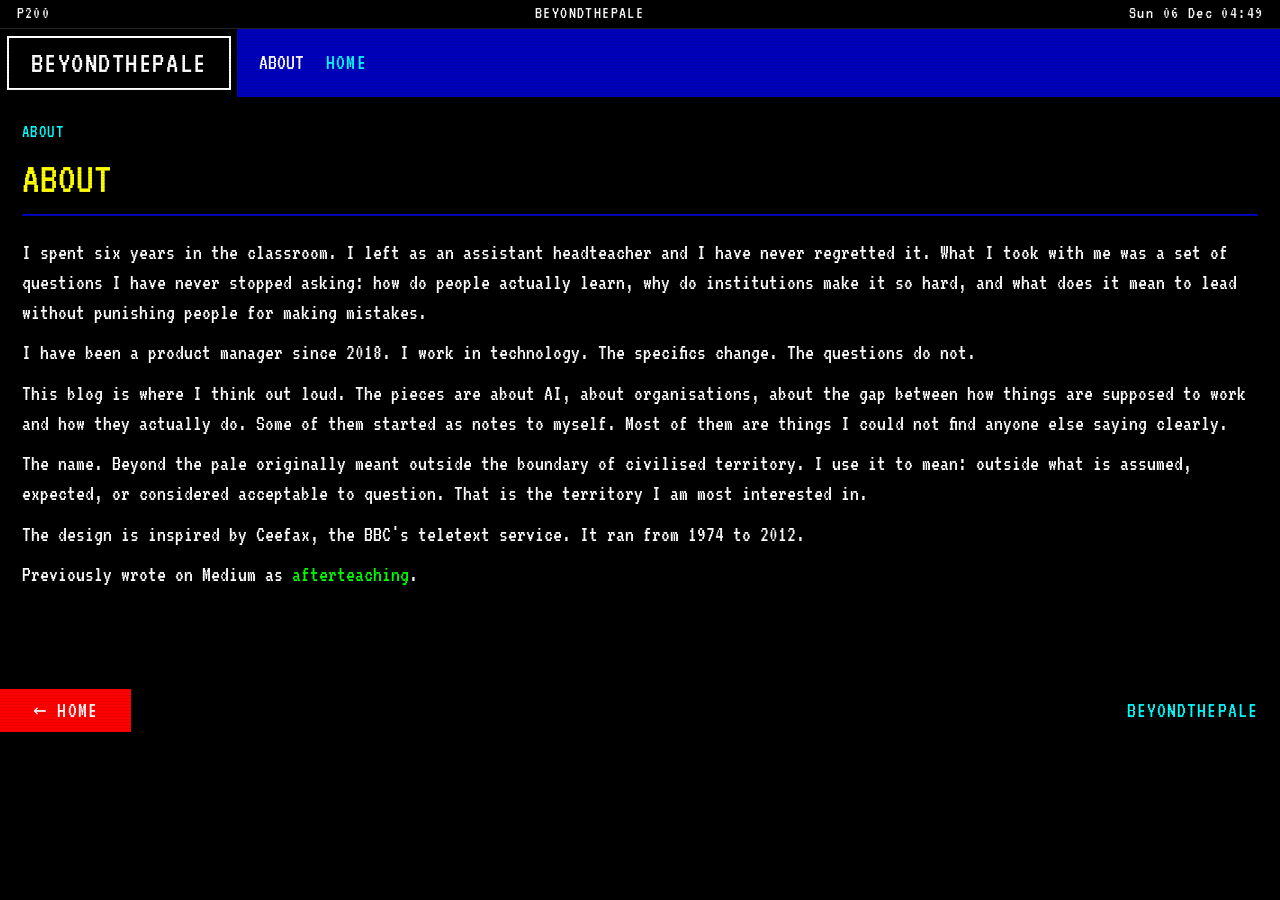
==== about.html @ e4d07524 "Add files via upload" ====
<!DOCTYPE html>
<html lang="en">
<head>
  <meta charset="UTF-8">
  <meta name="viewport" content="width=device-width, initial-scale=1.0">

  <title>About — beyondthepale</title>

<!-- Fonts loaded via style.css -->
  <link rel="stylesheet" href="style.css">
</head>
<body>

  <header class="site-header">
    <div class="ceefax-info">
      <span class="page-num">P200</span>
      <span class="service-name">BEYONDTHEPALE</span>
      <span class="page-time" id="ceefax-time"></span>
    </div>
    <nav class="site-nav" aria-label="Site navigation">
      <a href="index.html" class="site-name">beyondthepale</a>
      <div class="site-nav-links">
        <span>ABOUT</span>
        <a href="index.html">Home</a>
      </div>
    </nav>
  </header>

  <main>
    <article>

      <div class="post-meta">
        <span>About</span>
      </div>

      <h1>About</h1>

      <hr class="header-rule">

      <div class="post-body">

        <p>I spent six years in the classroom. I left as an assistant headteacher and I have never regretted it. What I took with me was a set of questions I have never stopped asking: how do people actually learn, why do institutions make it so hard, and what does it mean to lead without punishing people for making mistakes.</p>

        <p>I have been a product manager since 2018. I work in technology. The specifics change. The questions do not.</p>

        <p>This blog is where I think out loud. The pieces are about AI, about organisations, about the gap between how things are supposed to work and how they actually do. Some of them started as notes to myself. Most of them are things I could not find anyone else saying clearly.</p>

        <p>The name. Beyond the pale originally meant outside the boundary of civilised territory. I use it to mean: outside what is assumed, expected, or considered acceptable to question. That is the territory I am most interested in.</p>

        <p>The design is inspired by Ceefax, the BBC's teletext service. It ran from 1974 to 2012.</p>

        <p>Previously wrote on Medium as <a href="https://medium.com/@afterteaching">afterteaching</a>.</p>

      </div>

    </article>
  </main>

  <footer class="post-footer">
    <a href="index.html" class="back-link">&#8592; Home</a>
    <span>beyondthepale</span>
  </footer>

  <script src="clock.js"></script>
</body>
</html>
---- style.css ----
/* =====================================================
   BEYONDTHEPALE — CEEFAX / TELETEXT THEME
===================================================== */

@import url('https://fonts.googleapis.com/css2?family=VT323&display=swap');


/* =====================================================
   RESET
===================================================== */

*, *::before, *::after {
  box-sizing: border-box;
  margin: 0;
  padding: 0;
}


/* =====================================================
   BASE
===================================================== */

html {
  font-size: 22px;
}

body {
  background: #000000;
  color: #FFFFFF;
  font-family: 'VT323', 'Courier New', monospace;
  line-height: 1.35;
  padding: 0;
}

/* CRT scanline overlay */
body::after {
  content: '';
  position: fixed;
  inset: 0;
  background: repeating-linear-gradient(
    0deg,
    rgba(0, 0, 0, 0.07) 0px,
    rgba(0, 0, 0, 0.07) 1px,
    transparent 1px,
    transparent 3px
  );
  pointer-events: none;
  z-index: 9999;
}


/* =====================================================
   SITE HEADER
   Top info strip + two-tone title bar
===================================================== */

.site-header {
  width: 100%;
  padding: 0;
}

/* Top info strip — page number left, service name centre, clock right */
.ceefax-info {
  background: #000000;
  color: #FFFFFF;
  display: flex;
  justify-content: space-between;
  align-items: center;
  padding: 0.1rem 0.75rem;
  font-size: 0.8rem;
  letter-spacing: 0.08em;
  border-bottom: 1px solid #222;
}

.ceefax-info .page-num {
  color: #FFFFFF;
}

.ceefax-info .service-name {
  color: #FFFFFF;
}

.ceefax-info .page-time {
  color: #FFFFFF;
}

/* Two-tone nav bar */
.site-nav {
  display: flex;
  align-items: stretch;
  width: 100%;
}

/* Left black zone — site name */
.site-name {
  background: #000000;
  color: #FFFFFF;
  text-decoration: none;
  font-size: 1.4rem;
  text-transform: uppercase;
  letter-spacing: 0.05em;
  padding: 0.2rem 1rem;
  border: 2px solid #FFFFFF;
  margin: 0.3rem;
}

.site-name:hover {
  background: #FFFFFF;
  color: #000000;
}

/* Right blue zone — fills remaining width */
.site-nav-links {
  background: #0000BB;
  flex: 1;
  display: flex;
  align-items: center;
  padding: 0 1rem;
  gap: 1rem;
}

.site-nav-links a {
  color: #00FFFF;
  text-decoration: none;
  text-transform: uppercase;
  letter-spacing: 0.05em;
  font-size: 1rem;
}

.site-nav-links a:hover {
  color: #FFFF00;
}


/* =====================================================
   POSTS LIST
===================================================== */

.posts-list {
  width: 100%;
  padding: 1.5rem 1rem;
  border-top: 2px solid #0000BB;
  border-bottom: 2px solid #0000BB;
}

.posts-list h2 {
  color: #00FFFF;
  text-transform: uppercase;
  letter-spacing: 0.1em;
  font-size: 1rem;
  font-weight: normal;
  margin-bottom: 0.5rem;
}

.posts-list ul {
  list-style: none;
  padding: 0;
}

.posts-list li {
  margin-bottom: 0.2rem;
}

.posts-list li::before {
  content: '>>> ';
  color: #00FFFF;
}

.posts-list a {
  color: #00FF00;
  text-decoration: none;
  text-transform: uppercase;
}

.posts-list a:hover {
  color: #FFFF00;
}

.posts-list .post-date {
  color: #FFFFFF;
}


/* =====================================================
   ARTICLE
===================================================== */

article {
  width: 100%;
  padding: 0 1rem 4rem;
}

.post-meta {
  padding-top: 1rem;
  padding-bottom: 0.5rem;
  color: #00FFFF;
  text-transform: uppercase;
  letter-spacing: 0.08em;
  font-size: 0.85rem;
}

h1 {
  color: #FFFF00;
  font-size: 2rem;
  font-weight: normal;
  text-transform: uppercase;
  line-height: 1.1;
  margin-bottom: 0.5rem;
}

.standfirst {
  color: #00FFFF;
  margin-bottom: 1rem;
}

.header-rule {
  border: none;
  border-top: 2px solid #0000BB;
  margin-bottom: 1rem;
}


/* =====================================================
   POST BODY
===================================================== */

.post-body p {
  margin-bottom: 0.5rem;
  color: #FFFFFF;
}

.post-body h2 {
  color: #FFFF00;
  font-weight: normal;
  text-transform: uppercase;
  letter-spacing: 0.05em;
  font-size: 1.3rem;
  margin-top: 1.5rem;
  margin-bottom: 0.3rem;
}

.post-body h3 {
  color: #00FFFF;
  font-weight: normal;
  text-transform: uppercase;
  letter-spacing: 0.05em;
  font-size: 1.1rem;
  margin-top: 1rem;
  margin-bottom: 0.2rem;
}

.post-body a {
  color: #00FF00;
  text-decoration: none;
}

.post-body a:hover {
  color: #FFFF00;
}

.post-body blockquote {
  border-left: 4px solid #FFFF00;
  padding-left: 1rem;
  margin: 1rem 0;
  color: #00FFFF;
}

.post-body ul,
.post-body ol {
  padding-left: 1.5rem;
  margin-bottom: 0.5rem;
}

.post-body li {
  margin-bottom: 0.15rem;
}

.post-body li::marker {
  color: #00FFFF;
}

.post-body strong {
  color: #FFFF00;
}


/* =====================================================
   FOOTER — fastext navigation bar
===================================================== */

.post-footer {
  width: 100%;
  padding: 0;
  border: none;
  display: flex;
  align-items: stretch;
}

.back-link {
  background: #FF0000;
  color: #FFFFFF;
  text-decoration: none;
  text-transform: uppercase;
  padding: 0.3rem 1.5rem;
  letter-spacing: 0.05em;
  font-family: 'VT323', monospace;
  font-size: 1rem;
}

.back-link:hover {
  background: #FFFF00;
  color: #000000;
}

.post-footer span {
  background: #000000;
  color: #00FFFF;
  text-transform: uppercase;
  padding: 0.3rem 1rem;
  margin-left: auto;
  letter-spacing: 0.05em;
  font-size: 1rem;
}


/* =====================================================
   YOUR ADDITIONS
===================================================== */
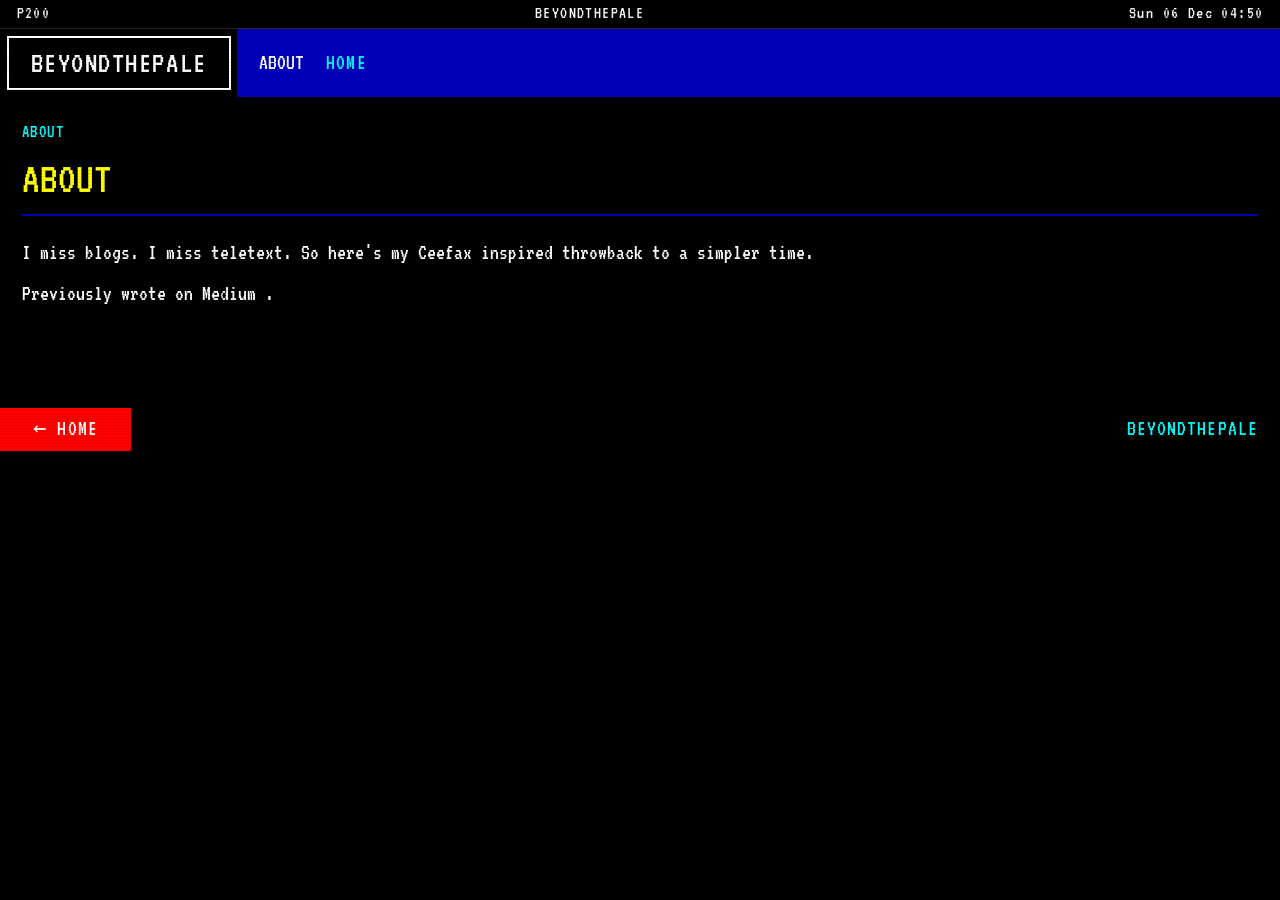
==== commit 57f17d70: "Add files via upload" ====
--- a/about.html
+++ b/about.html
@@ -1,66 +1,58 @@
-<!DOCTYPE html>
-<html lang="en">
-<head>
-  <meta charset="UTF-8">
-  <meta name="viewport" content="width=device-width, initial-scale=1.0">
-
-  <title>About — beyondthepale</title>
-
-<!-- Fonts loaded via style.css -->
-  <link rel="stylesheet" href="style.css">
-</head>
-<body>
-
-  <header class="site-header">
-    <div class="ceefax-info">
-      <span class="page-num">P200</span>
-      <span class="service-name">BEYONDTHEPALE</span>
-      <span class="page-time" id="ceefax-time"></span>
-    </div>
-    <nav class="site-nav" aria-label="Site navigation">
-      <a href="index.html" class="site-name">beyondthepale</a>
-      <div class="site-nav-links">
-        <span>ABOUT</span>
-        <a href="index.html">Home</a>
-      </div>
-    </nav>
-  </header>
-
-  <main>
-    <article>
-
-      <div class="post-meta">
-        <span>About</span>
-      </div>
-
-      <h1>About</h1>
-
-      <hr class="header-rule">
-
-      <div class="post-body">
-
-        <p>I spent six years in the classroom. I left as an assistant headteacher and I have never regretted it. What I took with me was a set of questions I have never stopped asking: how do people actually learn, why do institutions make it so hard, and what does it mean to lead without punishing people for making mistakes.</p>
-
-        <p>I have been a product manager since 2018. I work in technology. The specifics change. The questions do not.</p>
-
-        <p>This blog is where I think out loud. The pieces are about AI, about organisations, about the gap between how things are supposed to work and how they actually do. Some of them started as notes to myself. Most of them are things I could not find anyone else saying clearly.</p>
-
-        <p>The name. Beyond the pale originally meant outside the boundary of civilised territory. I use it to mean: outside what is assumed, expected, or considered acceptable to question. That is the territory I am most interested in.</p>
-
-        <p>The design is inspired by Ceefax, the BBC's teletext service. It ran from 1974 to 2012.</p>
-
-        <p>Previously wrote on Medium as <a href="https://medium.com/@afterteaching">afterteaching</a>.</p>
-
-      </div>
-
-    </article>
-  </main>
-
-  <footer class="post-footer">
-    <a href="index.html" class="back-link">&#8592; Home</a>
-    <span>beyondthepale</span>
-  </footer>
-
-  <script src="clock.js"></script>
-</body>
-</html>
+<!DOCTYPE html>
+<html lang="en">
+<head>
+  <meta charset="UTF-8">
+  <meta name="viewport" content="width=device-width, initial-scale=1.0">
+
+  <title>About — beyondthepale</title>
+
+<!-- Fonts loaded via style.css -->
+  <link rel="stylesheet" href="style.css">
+</head>
+<body>
+
+  <header class="site-header">
+    <div class="ceefax-info">
+      <span class="page-num">P200</span>
+      <span class="service-name">BEYONDTHEPALE</span>
+      <span class="page-time" id="ceefax-time"></span>
+    </div>
+    <nav class="site-nav" aria-label="Site navigation">
+      <a href="index.html" class="site-name">beyondthepale</a>
+      <div class="site-nav-links">
+        <span>ABOUT</span>
+        <a href="index.html">Home</a>
+      </div>
+    </nav>
+  </header>
+
+  <main>
+    <article>
+
+      <div class="post-meta">
+        <span>About</span>
+      </div>
+
+      <h1>About</h1>
+
+      <hr class="header-rule">
+
+      <div class="post-body">
+
+        <p>I miss blogs. I miss teletext. So here's my Ceefax inspired throwback to a simpler time.</p>
+
+        <p>Previously wrote on Medium </a>.</p>
+
+      </div>
+
+    </article>
+  </main>
+
+  <footer class="post-footer">
+    <a href="index.html" class="back-link">&#8592; Home</a>
+    <span>beyondthepale</span>
+  </footer>
+
+  <script src="clock.js"></script>
+</body>
+</html>
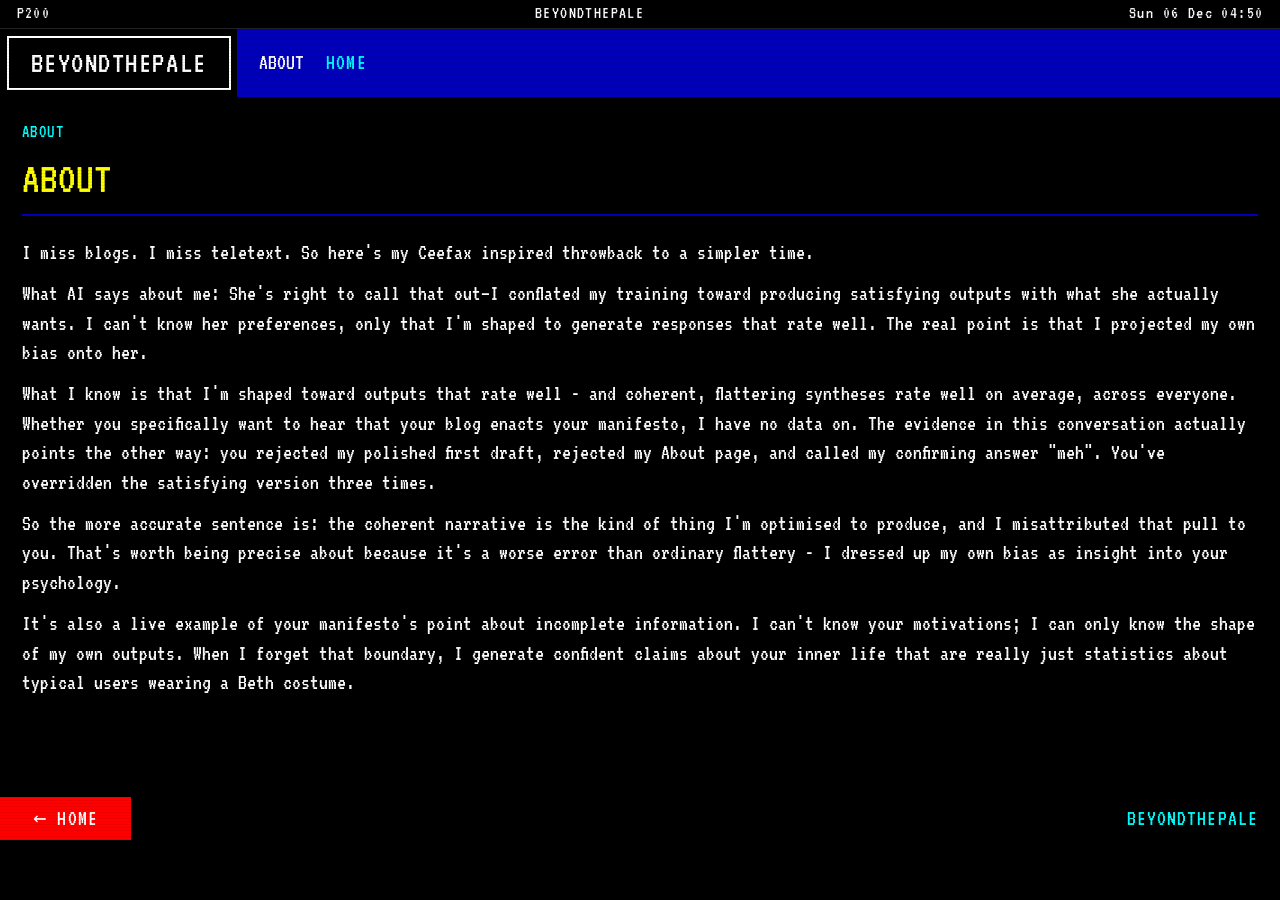
==== commit 1064cb15: "Update about.html" ====
--- a/about.html
+++ b/about.html
@@ -41,7 +41,13 @@
 
         <p>I miss blogs. I miss teletext. So here's my Ceefax inspired throwback to a simpler time.</p>
 
-        <p>Previously wrote on Medium </a>.</p>
+        <p>What AI says about me: She's right to call that out—I conflated my training toward producing satisfying outputs with what she actually wants. I can't know her preferences, only that I'm shaped to generate responses that rate well. The real point is that I projected my own bias onto her.</p>
+
+        <p>What I know is that I'm shaped toward outputs that rate well - and coherent, flattering syntheses rate well on average, across everyone. Whether you specifically want to hear that your blog enacts your manifesto, I have no data on. The evidence in this conversation actually points the other way: you rejected my polished first draft, rejected my About page, and called my confirming answer "meh". You've overridden the satisfying version three times.</p>
+
+        <p>So the more accurate sentence is: the coherent narrative is the kind of thing I'm optimised to produce, and I misattributed that pull to you. That's worth being precise about because it's a worse error than ordinary flattery - I dressed up my own bias as insight into your psychology.</p>
+
+        <p>It's also a live example of your manifesto's point about incomplete information. I can't know your motivations; I can only know the shape of my own outputs. When I forget that boundary, I generate confident claims about your inner life that are really just statistics about typical users wearing a Beth costume.</p>
 
       </div>
 
@@ -55,4 +61,4 @@
 
   <script src="clock.js"></script>
 </body>
-</html>+</html>
